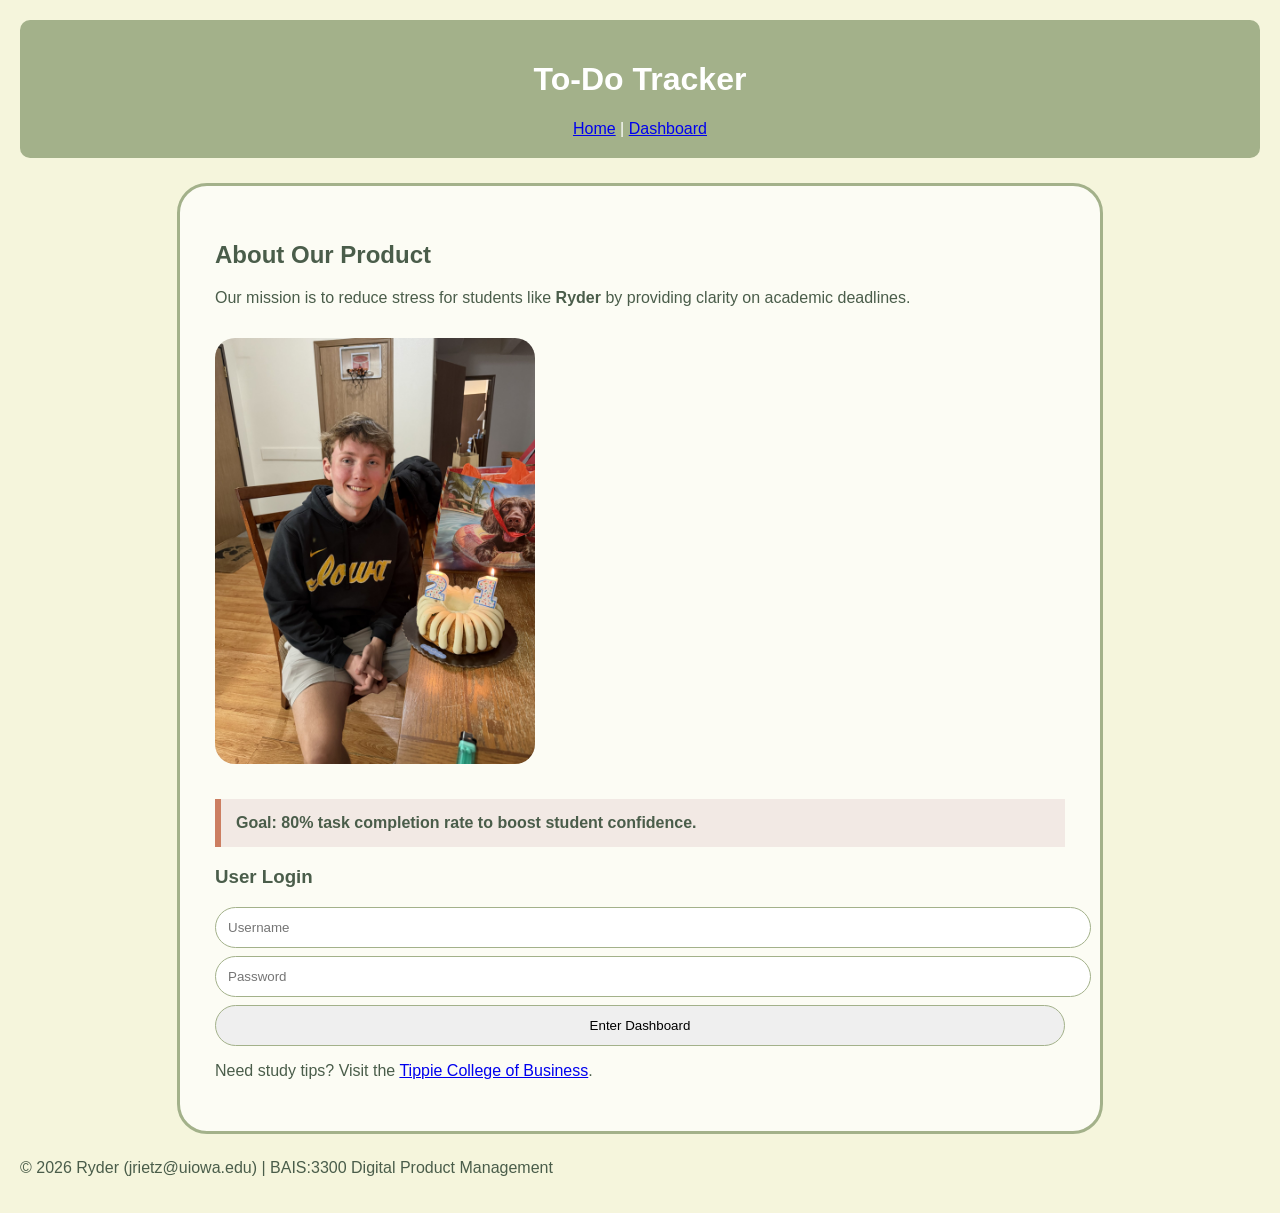
==== index.html @ 9ec89b1a "Commit 5: Final code with To-Do Tracker UI and personal photos" ====
<!DOCTYPE html>
<html lang="en">
<head>
    <meta charset="UTF-8">
    <meta name="viewport" content="width=device-width, initial-scale=1.0">
    <title>To-Do Tracker | Home</title>
    <link rel="stylesheet" href="style/stylesheet.css">
</head>
<body>
    <header>
        <h1>To-Do Tracker</h1>
        <nav>
            <a href="index.html">Home</a> | 
            <a href="schedule.html">Dashboard</a>
        </nav>
    </header>

    <main class="glass-card">
        <section id="about">
            <h2>About Our Product</h2> <p>Our mission is to reduce stress for students like <strong>Ryder</strong> by providing clarity on academic deadlines.</p>
            
            <img src="images/60964c0a-0742-4f8c-8e61-8b0d91ea2087.jpg" alt="Ryder's Birthday" class="profile-img">
            
            <p class="custom-highlight">Goal: 80% task completion rate to boost student confidence.</p> </section>

        <section id="login">
            <h3>User Login</h3> <form>
                <input type="text" placeholder="Username" class="pill-input">
                <input type="password" placeholder="Password" class="pill-input">
                <button type="button" class="pill-button">Enter Dashboard</button>
            </form>
            <p>Need study tips? Visit the <a href="https://tippie.uiowa.edu" target="_blank">Tippie College of Business</a>.</p>
        </section>
    </main>

    <footer>
        <p>&copy; 2026 Ryder (jrietz@uiowa.edu) | BAIS:3300 Digital Product Management</p>
    </footer>
</body>
</html>
---- style/stylesheet.css ----
/* Req #8: Apply background color and style at least 6 elements */

/* 1. Body: Sand palette [cite: 52] */
body {
    background-color: #f5f5dc; 
    color: #4a5d4a; /* Sage dark text */
    font-family: 'Segoe UI', sans-serif;
    margin: 0;
    padding: 20px;
}

/* 2. Header: Sage green palette [cite: 52] */
header {
    background-color: #a3b18a;
    color: white;
    padding: 20px;
    text-align: center;
    border-radius: 10px;
}

/* 3. Main: Req #10 Box Model (Border, Margin, Padding) */
main {
    background-color: rgba(255, 255, 255, 0.7); /* Glassmorphism [cite: 54] */
    max-width: 850px;
    margin: 25px auto;      /* Margin */
    padding: 35px;          /* Padding */
    border: 3px solid #a3b18a; /* Border */
    border-radius: 30px;
}

/* 4. Req #9: CSS Class for custom formatting (Terracotta alert) [cite: 52] */
.custom-highlight {
    background-color: #f2e9e4;
    padding: 15px;
    border-left: 6px solid #cc7e61; 
    font-weight: bold;
}

/* 5. Req #7: Table Formatting */
table {
    width: 100%;
    border-collapse: collapse;
    margin-top: 20px;
}

th, td {
    border: 1px solid #ddd;
    padding: 12px;
}

th {
    background-color: #a3b18a;
    color: white;
}

/* 6. Pill Styling: Fully rounded corners [cite: 55] */
.pill-input, .pill-button {
    border-radius: 50px;
    border: 1px solid #a3b18a;
    padding: 12px;
    margin: 8px 0;
    width: 100%;
    display: block;
}

/* Photo Sizing: Req #4 */
.profile-img { 
    width: 320px; 
    height: auto; 
    border-radius: 20px; 
    margin: 15px 0;
}

.dashboard-img { 
    width: 450px; 
    height: auto; 
    border-radius: 15px; 
    margin: 15px 0;
}
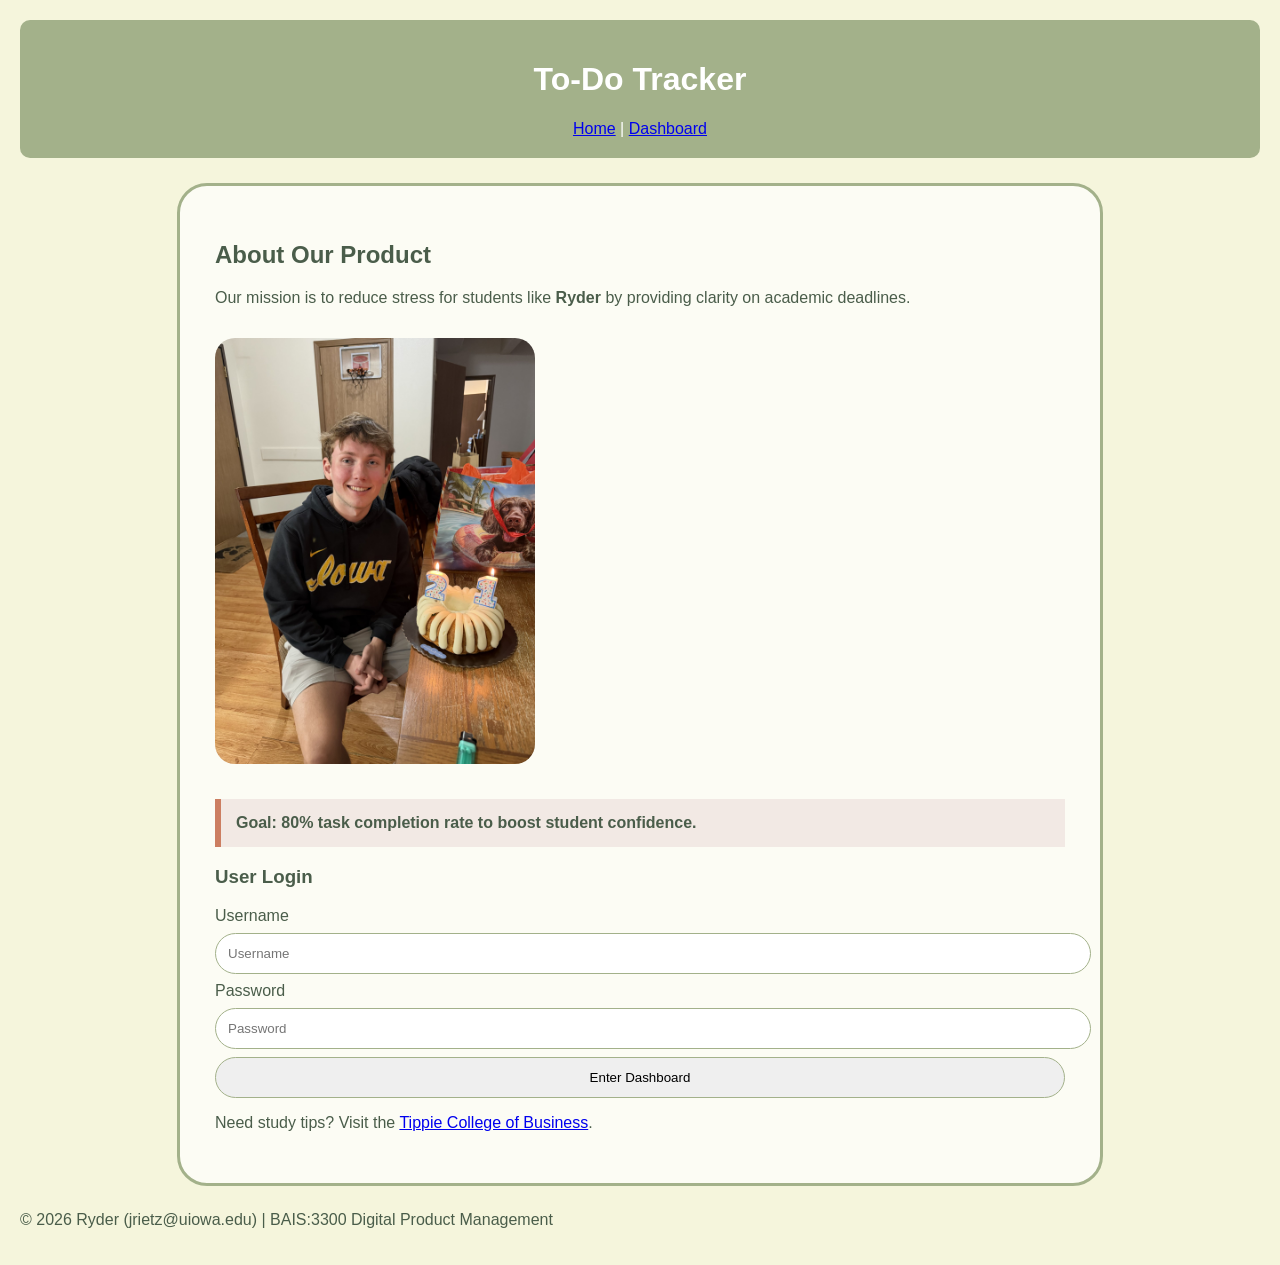
==== commit 326b8d5b: "Update index.html" ====
--- a/index.html
+++ b/index.html
@@ -4,8 +4,19 @@
     <meta charset="UTF-8">
     <meta name="viewport" content="width=device-width, initial-scale=1.0">
     <title>To-Do Tracker | Home</title>
+
+    <!-- Google Analytics -->
+    <script async src="https://www.googletagmanager.com/gtag/js?id=G-ELRSNBGPCZ"></script>
+    <script>
+      window.dataLayer = window.dataLayer || [];
+      function gtag(){dataLayer.push(arguments);}
+      gtag('js', new Date());
+      gtag('config', 'G-ELRSNBGPCZ');
+    </script>
+
     <link rel="stylesheet" href="style/stylesheet.css">
 </head>
+
 <body>
     <header>
         <h1>To-Do Tracker</h1>
@@ -17,19 +28,29 @@
 
     <main class="glass-card">
         <section id="about">
-            <h2>About Our Product</h2> <p>Our mission is to reduce stress for students like <strong>Ryder</strong> by providing clarity on academic deadlines.</p>
+            <h2>About Our Product</h2>
+            <p>Our mission is to reduce stress for students like <strong>Ryder</strong> by providing clarity on academic deadlines.</p>
             
             <img src="images/60964c0a-0742-4f8c-8e61-8b0d91ea2087.jpg" alt="Ryder's Birthday" class="profile-img">
             
-            <p class="custom-highlight">Goal: 80% task completion rate to boost student confidence.</p> </section>
+            <p class="custom-highlight">Goal: 80% task completion rate to boost student confidence.</p>
+        </section>
 
         <section id="login">
-            <h3>User Login</h3> <form>
-                <input type="text" placeholder="Username" class="pill-input">
-                <input type="password" placeholder="Password" class="pill-input">
+            <h3>User Login</h3>
+            <form>
+                <label for="username">Username</label>
+                <input id="username" type="text" placeholder="Username" class="pill-input">
+
+                <label for="password">Password</label>
+                <input id="password" type="password" placeholder="Password" class="pill-input">
+
                 <button type="button" class="pill-button">Enter Dashboard</button>
             </form>
-            <p>Need study tips? Visit the <a href="https://tippie.uiowa.edu" target="_blank">Tippie College of Business</a>.</p>
+
+            <p>Need study tips? Visit the 
+                <a href="https://tippie.uiowa.edu" target="_blank">Tippie College of Business</a>.
+            </p>
         </section>
     </main>
 
@@ -37,4 +58,4 @@
         <p>&copy; 2026 Ryder (jrietz@uiowa.edu) | BAIS:3300 Digital Product Management</p>
     </footer>
 </body>
-</html>+</html>
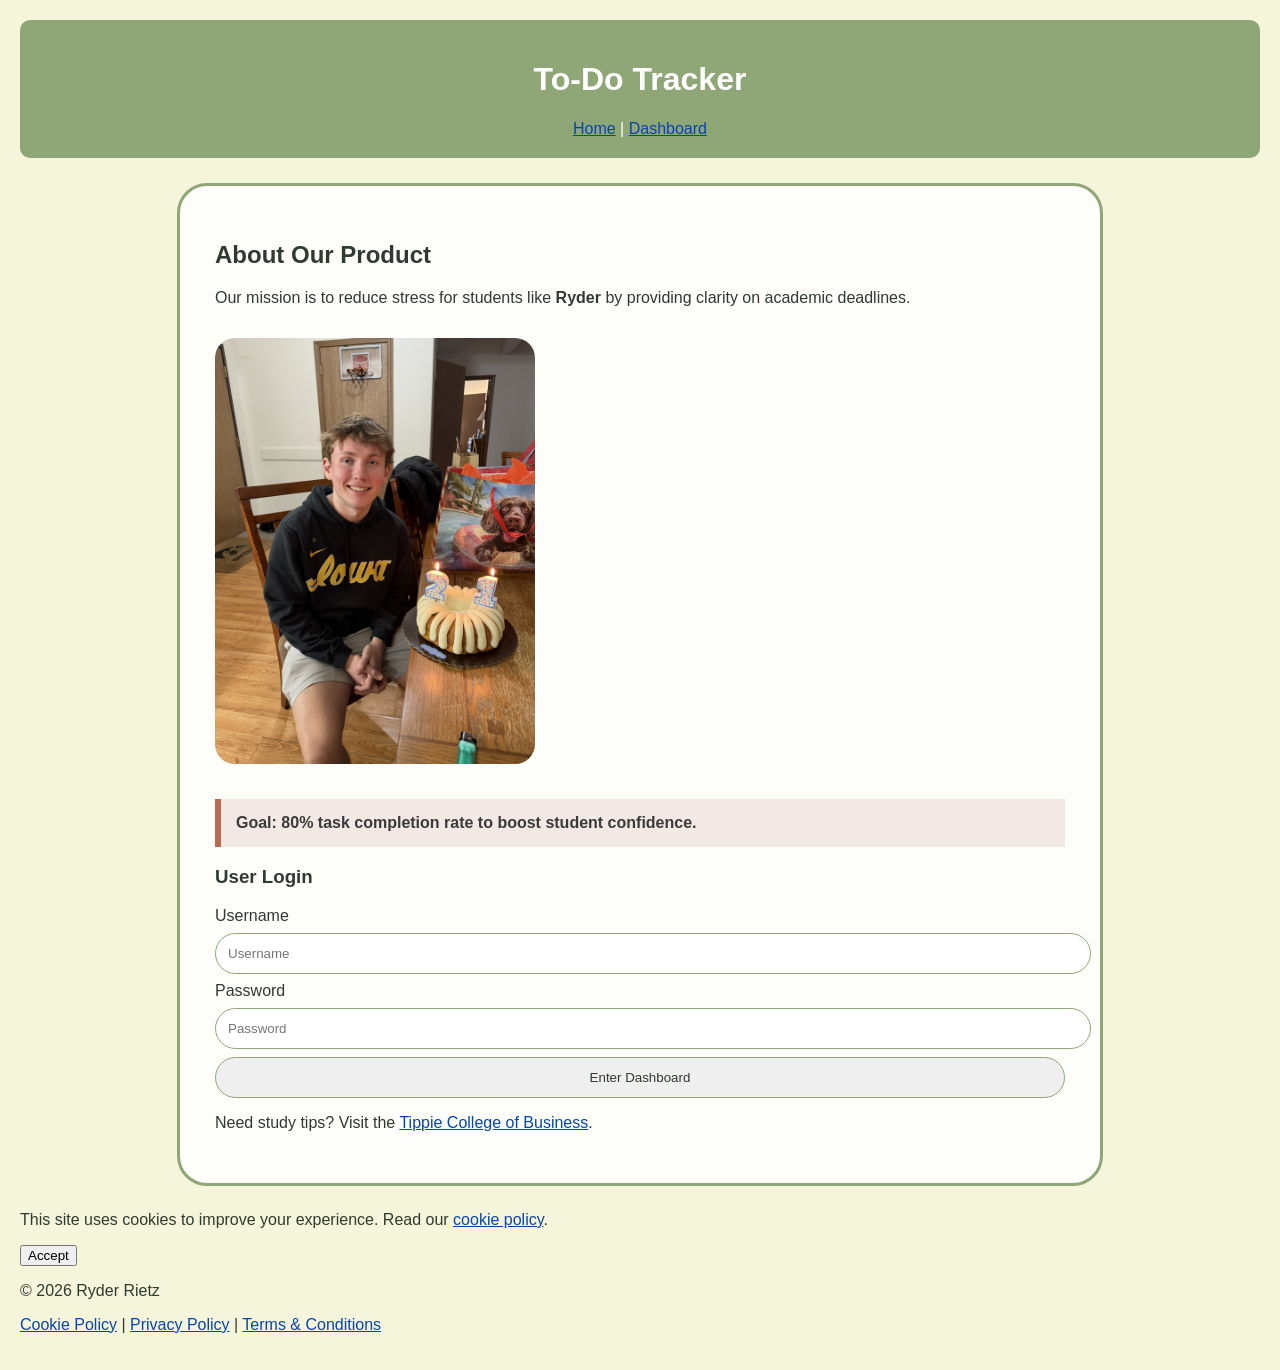
==== commit 465aae77: "Update index.html" ====
--- a/index.html
+++ b/index.html
@@ -54,8 +54,25 @@
         </section>
     </main>
 
+    <!-- ✅ COOKIE POPUP HTML -->
+    <div id="cookie-popup" class="cookie-popup" aria-live="polite">
+        <p>
+            This site uses cookies to improve your experience. Read our
+            <a href="cookie-policy.html">cookie policy</a>.
+        </p>
+        <button id="accept-cookie" type="button">Accept</button>
+    </div>
+
     <footer>
-        <p>&copy; 2026 Ryder (jrietz@uiowa.edu) | BAIS:3300 Digital Product Management</p>
+        <p>&copy; 2026 Ryder Rietz</p>
+        <p>
+            <a href="cookie-policy.html">Cookie Policy</a> |
+            <a href="privacy-policy.html">Privacy Policy</a> |
+            <a href="terms.html">Terms &amp; Conditions</a>
+        </p>
     </footer>
+
+    <!-- ✅ LINK TO COOKIE JS (place before closing body) -->
+    <script src="cookie.js"></script>
 </body>
 </html>
--- a/style/stylesheet.css
+++ b/style/stylesheet.css
@@ -3,7 +3,7 @@
 /* 1. Body: Sand palette [cite: 52] */
 body {
     background-color: #f5f5dc; 
-    color: #4a5d4a; /* Sage dark text */
+    color: #2e3b2e; /* Darkened sage for WCAG contrast */
     font-family: 'Segoe UI', sans-serif;
     margin: 0;
     padding: 20px;
@@ -11,8 +11,8 @@
 
 /* 2. Header: Sage green palette [cite: 52] */
 header {
-    background-color: #a3b18a;
-    color: white;
+    background-color: #8fa776; /* Slightly darker for contrast */
+    color: #ffffff;
     padding: 20px;
     text-align: center;
     border-radius: 10px;
@@ -20,11 +20,11 @@
 
 /* 3. Main: Req #10 Box Model (Border, Margin, Padding) */
 main {
-    background-color: rgba(255, 255, 255, 0.7); /* Glassmorphism [cite: 54] */
+    background-color: rgba(255, 255, 255, 0.85); /* Higher opacity for contrast */
     max-width: 850px;
-    margin: 25px auto;      /* Margin */
-    padding: 35px;          /* Padding */
-    border: 3px solid #a3b18a; /* Border */
+    margin: 25px auto;
+    padding: 35px;
+    border: 3px solid #8fa776;
     border-radius: 30px;
 }
 
@@ -32,8 +32,9 @@
 .custom-highlight {
     background-color: #f2e9e4;
     padding: 15px;
-    border-left: 6px solid #cc7e61; 
+    border-left: 6px solid #b86a50; /* Darkened terracotta */
     font-weight: bold;
+    color: #3a3a3a; /* Ensures readable text */
 }
 
 /* 5. Req #7: Table Formatting */
@@ -44,23 +45,24 @@
 }
 
 th, td {
-    border: 1px solid #ddd;
+    border: 1px solid #ccc;
     padding: 12px;
 }
 
 th {
-    background-color: #a3b18a;
-    color: white;
+    background-color: #8fa776;
+    color: #ffffff;
 }
 
 /* 6. Pill Styling: Fully rounded corners [cite: 55] */
 .pill-input, .pill-button {
     border-radius: 50px;
-    border: 1px solid #a3b18a;
+    border: 1px solid #8fa776;
     padding: 12px;
     margin: 8px 0;
     width: 100%;
     display: block;
+    color: #2e3b2e; /* Ensures readable text */
 }
 
 /* Photo Sizing: Req #4 */
@@ -76,4 +78,25 @@
     height: auto; 
     border-radius: 15px; 
     margin: 15px 0;
-}+}
+
+/* GLOBAL ACCESSIBILITY FIXES */
+
+/* Fix any inline red text */
+.red, .error, .warning, [style*="color:red"], [style*="#ff0000"] {
+    color: #990000 !important; /* WCAG AA compliant red */
+}
+
+/* Fix faint gray text */
+[style*="color:#ccc"], [style*="color:#ddd"], [style*="color:#999"] {
+    color: #555 !important;
+}
+
+/* Ensure links meet contrast */
+a {
+    color: #0645AD; /* WCAG-safe blue */
+}
+
+a:hover {
+    color: #0b3d91;
+}
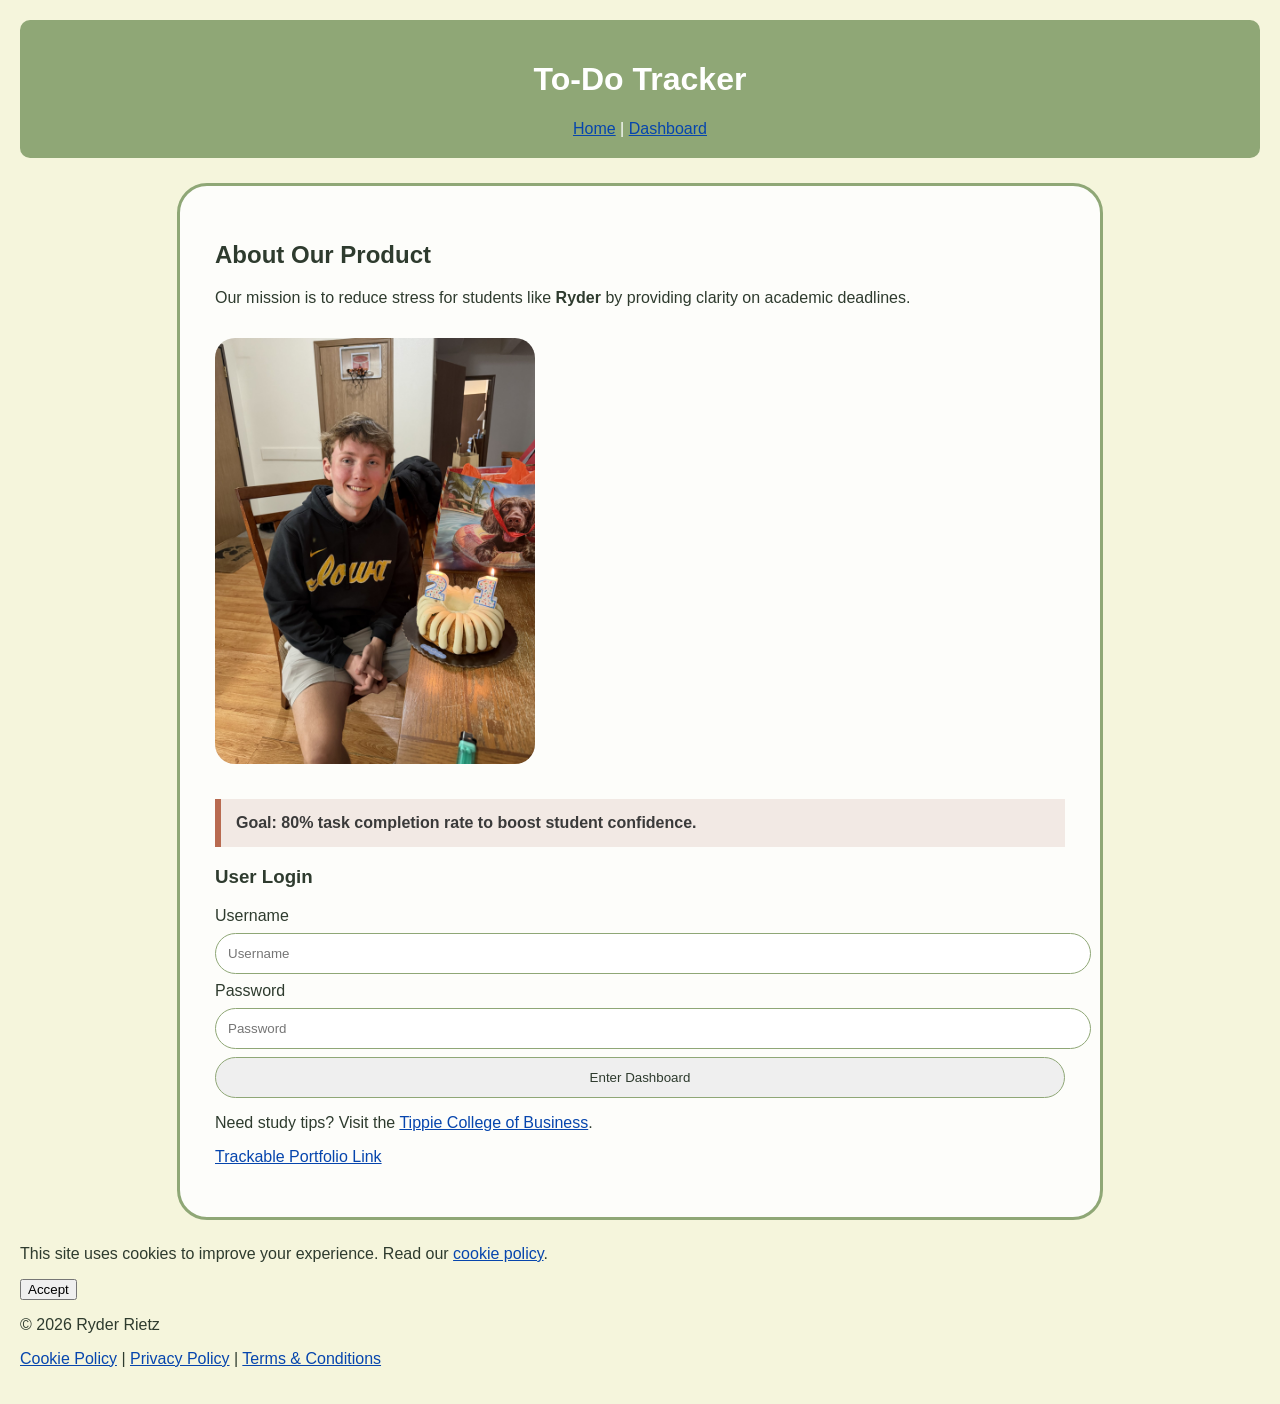
==== commit 0b08f2a7: "Update index.html" ====
--- a/index.html
+++ b/index.html
@@ -4,6 +4,9 @@
     <meta charset="UTF-8">
     <meta name="viewport" content="width=device-width, initial-scale=1.0">
     <title>To-Do Tracker | Home</title>
+
+    <!-- Favicon -->
+    <link rel="icon" href="favicon.ico" type="image/x-icon">
 
     <!-- Google Analytics -->
     <script async src="https://www.googletagmanager.com/gtag/js?id=G-ELRSNBGPCZ"></script>
@@ -52,9 +55,16 @@
                 <a href="https://tippie.uiowa.edu" target="_blank">Tippie College of Business</a>.
             </p>
         </section>
+
+        <!-- Google Analytics Campaign URL (Sprint 2 requirement) -->
+        <p>
+            <a href="https://ryderrietz.me/?utm_source=portfolio&utm_medium=button&utm_campaign=sprint2">
+                Trackable Portfolio Link
+            </a>
+        </p>
     </main>
 
-    <!-- ✅ COOKIE POPUP HTML -->
+    <!-- COOKIE POPUP -->
     <div id="cookie-popup" class="cookie-popup" aria-live="polite">
         <p>
             This site uses cookies to improve your experience. Read our
@@ -63,6 +73,7 @@
         <button id="accept-cookie" type="button">Accept</button>
     </div>
 
+    <!-- FOOTER WITH ALL REQUIRED LINKS -->
     <footer>
         <p>&copy; 2026 Ryder Rietz</p>
         <p>
@@ -72,7 +83,7 @@
         </p>
     </footer>
 
-    <!-- ✅ LINK TO COOKIE JS (place before closing body) -->
+    <!-- COOKIE JS -->
     <script src="cookie.js"></script>
 </body>
 </html>
--- a/style/stylesheet.css
+++ b/style/stylesheet.css
@@ -100,3 +100,6 @@
 a:hover {
     color: #0b3d91;
 }
+
+/* ------------------------------------------------------ */
+/* ✅ COOKIE POPUP STYLES (Sprint
